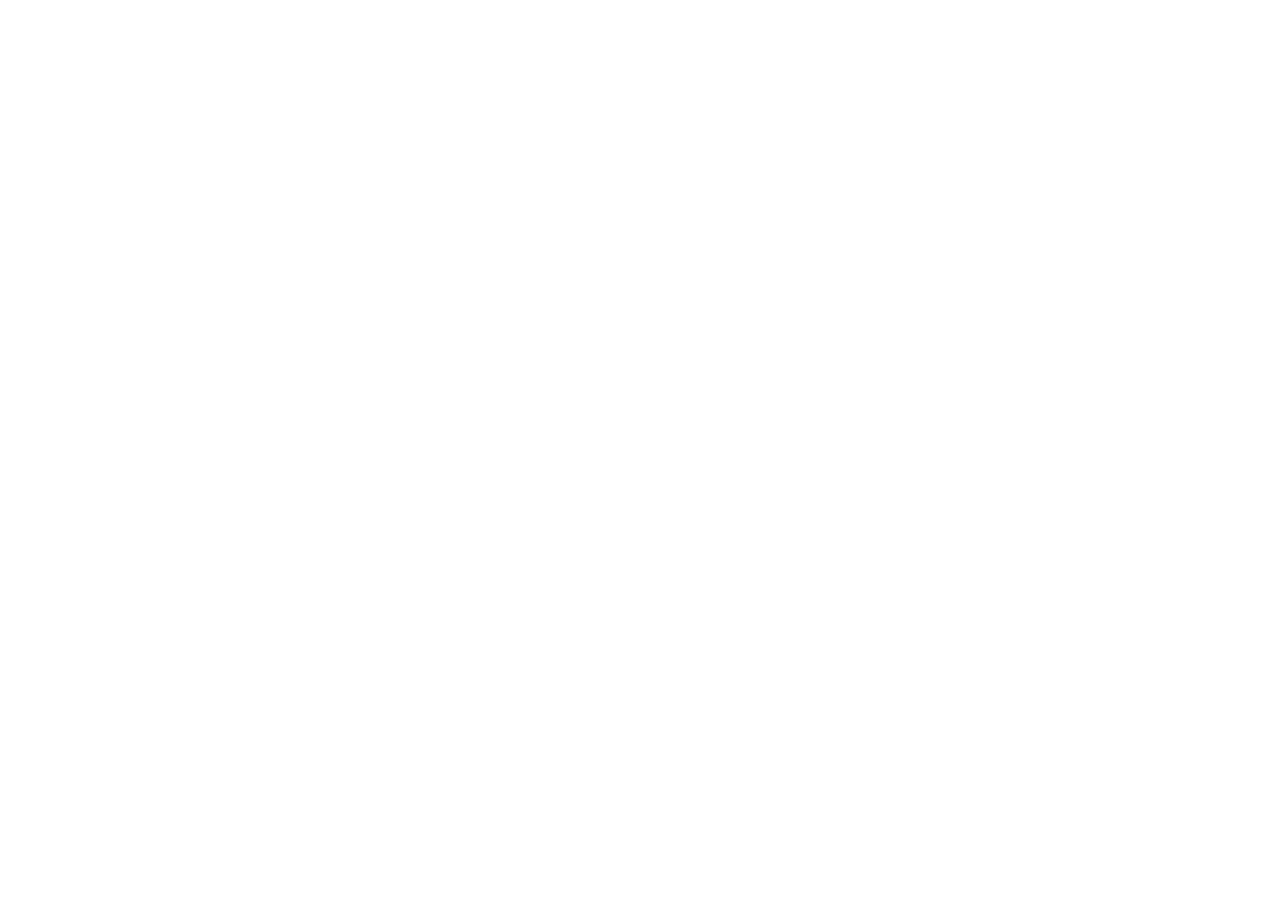
==== drag-and-drop/index.html @ 6a98991d "add boilerplate markup" ====
<!DOCTYPE html>
<html lang="en">
<head>
    <meta charset="UTF-8">
    <meta http-equiv="X-UA-Compatible" content="IE=edge">
    <meta name="viewport" content="width=device-width, initial-scale=1.0">
    <script src="script.js" defer></script>
    <link rel="stylesheet" href="style.css">
    <title>Drag and Drop</title>
</head>
<body>
    
</body>
</html>
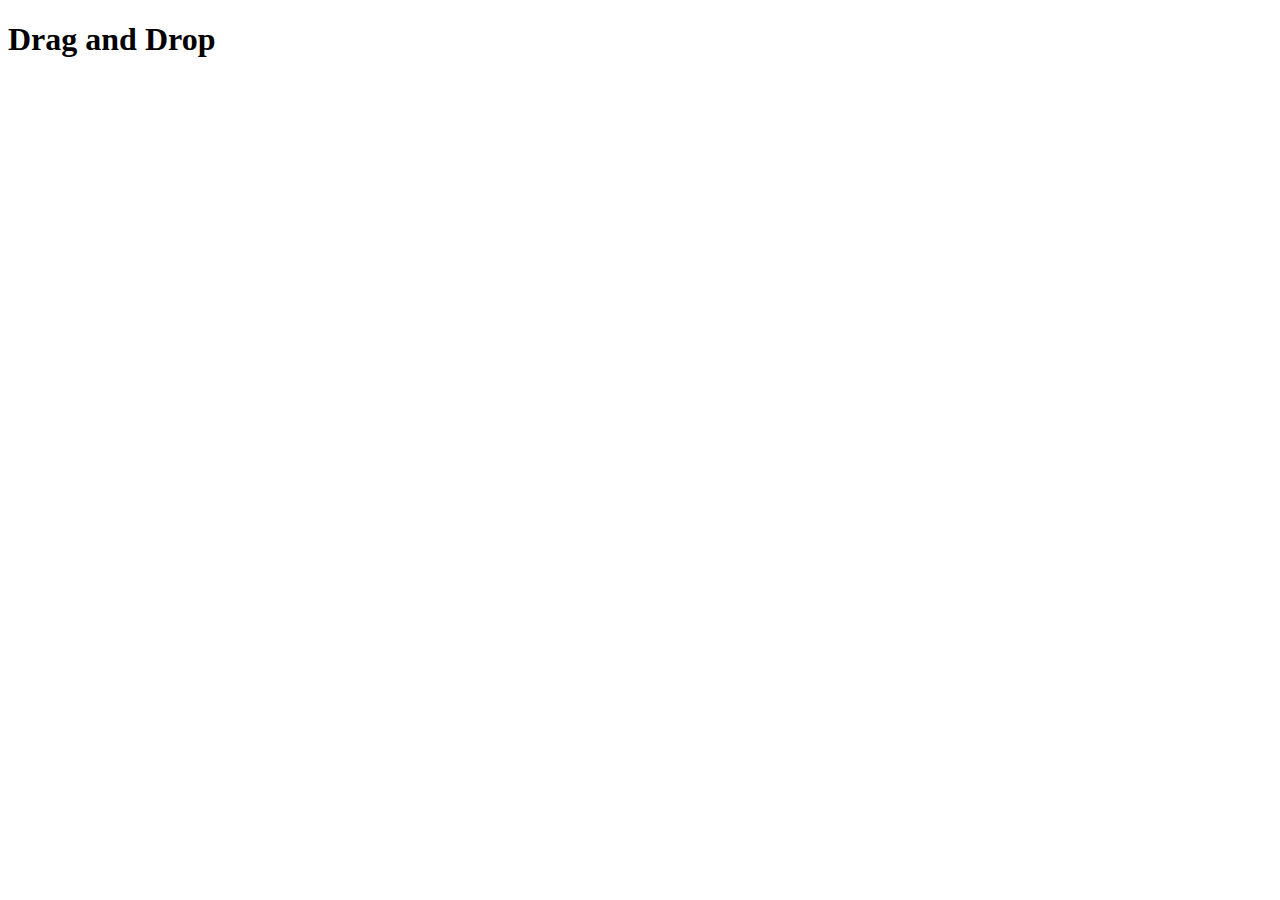
==== commit f03c523b: "Add basic markup - container with four 'boxes' and a 'ball' element that will become draggable" ====
--- a/drag-and-drop/index.html
+++ b/drag-and-drop/index.html
@@ -9,6 +9,17 @@
     <title>Drag and Drop</title>
 </head>
 <body>
-    
+    <div class="containter">
+        <h1 class="title">Drag and Drop</h1>
+        <div class="box-container">
+            <div class="box">
+                <div class="ball"></div>
+            </div>
+            <div class="box"></div>
+            <div class="box"></div>
+            <div class="box"></div>
+        </div>
+    </div>
+
 </body>
 </html>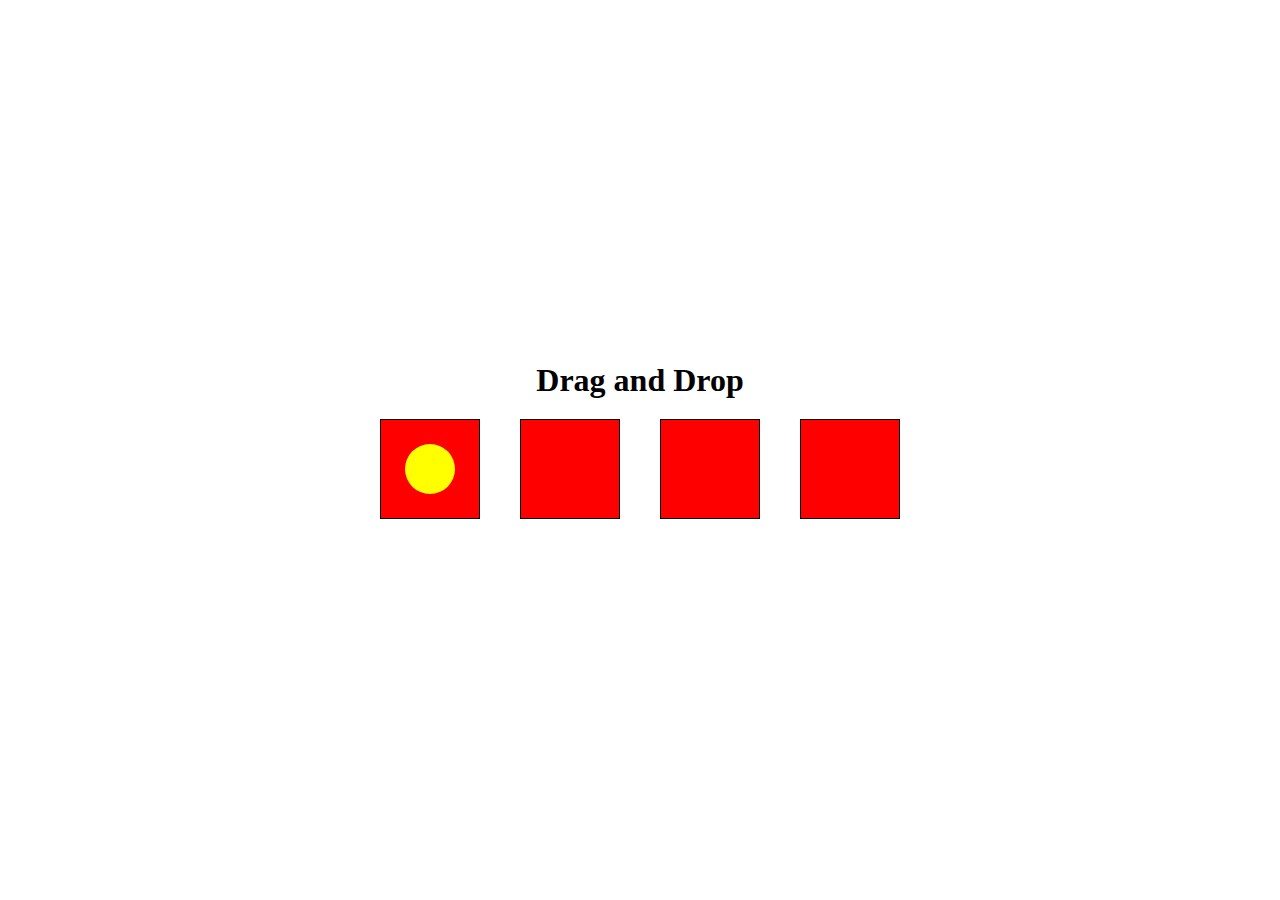
==== commit 38389a39: "Add id of 'ball' to div" ====
--- a/drag-and-drop/index.html
+++ b/drag-and-drop/index.html
@@ -9,11 +9,11 @@
     <title>Drag and Drop</title>
 </head>
 <body>
-    <div class="containter">
+    <div class="container">
         <h1 class="title">Drag and Drop</h1>
         <div class="box-container">
             <div class="box">
-                <div class="ball"></div>
+                <div class="ball" id="ball"></div>
             </div>
             <div class="box"></div>
             <div class="box"></div>
--- a/drag-and-drop/style.css
+++ b/drag-and-drop/style.css
@@ -0,0 +1,39 @@
+*, ::after, ::before {
+    margin: 0;
+    padding: 0;
+    box-sizing: border-box;
+}
+
+.container {
+    height: 100vh;
+    text-align: center;
+    justify-content: center;
+    align-items: center;
+    display: flex;
+    flex-direction: column;
+}
+
+.box-container {
+    flex-direction: row;
+    display: flex;
+}
+
+.box {
+    display: flex;
+    flex-direction: column;
+    align-items: center;
+    justify-content: center;
+    margin: 20px;
+    background-color: red;
+    height: 100px;
+    width: 100px;
+    border: solid 1px black;
+}
+
+.ball {
+    margin: auto;
+    border-radius: 50%;
+    background-color: yellow;
+    height: 50px;
+    width: 50px;
+}